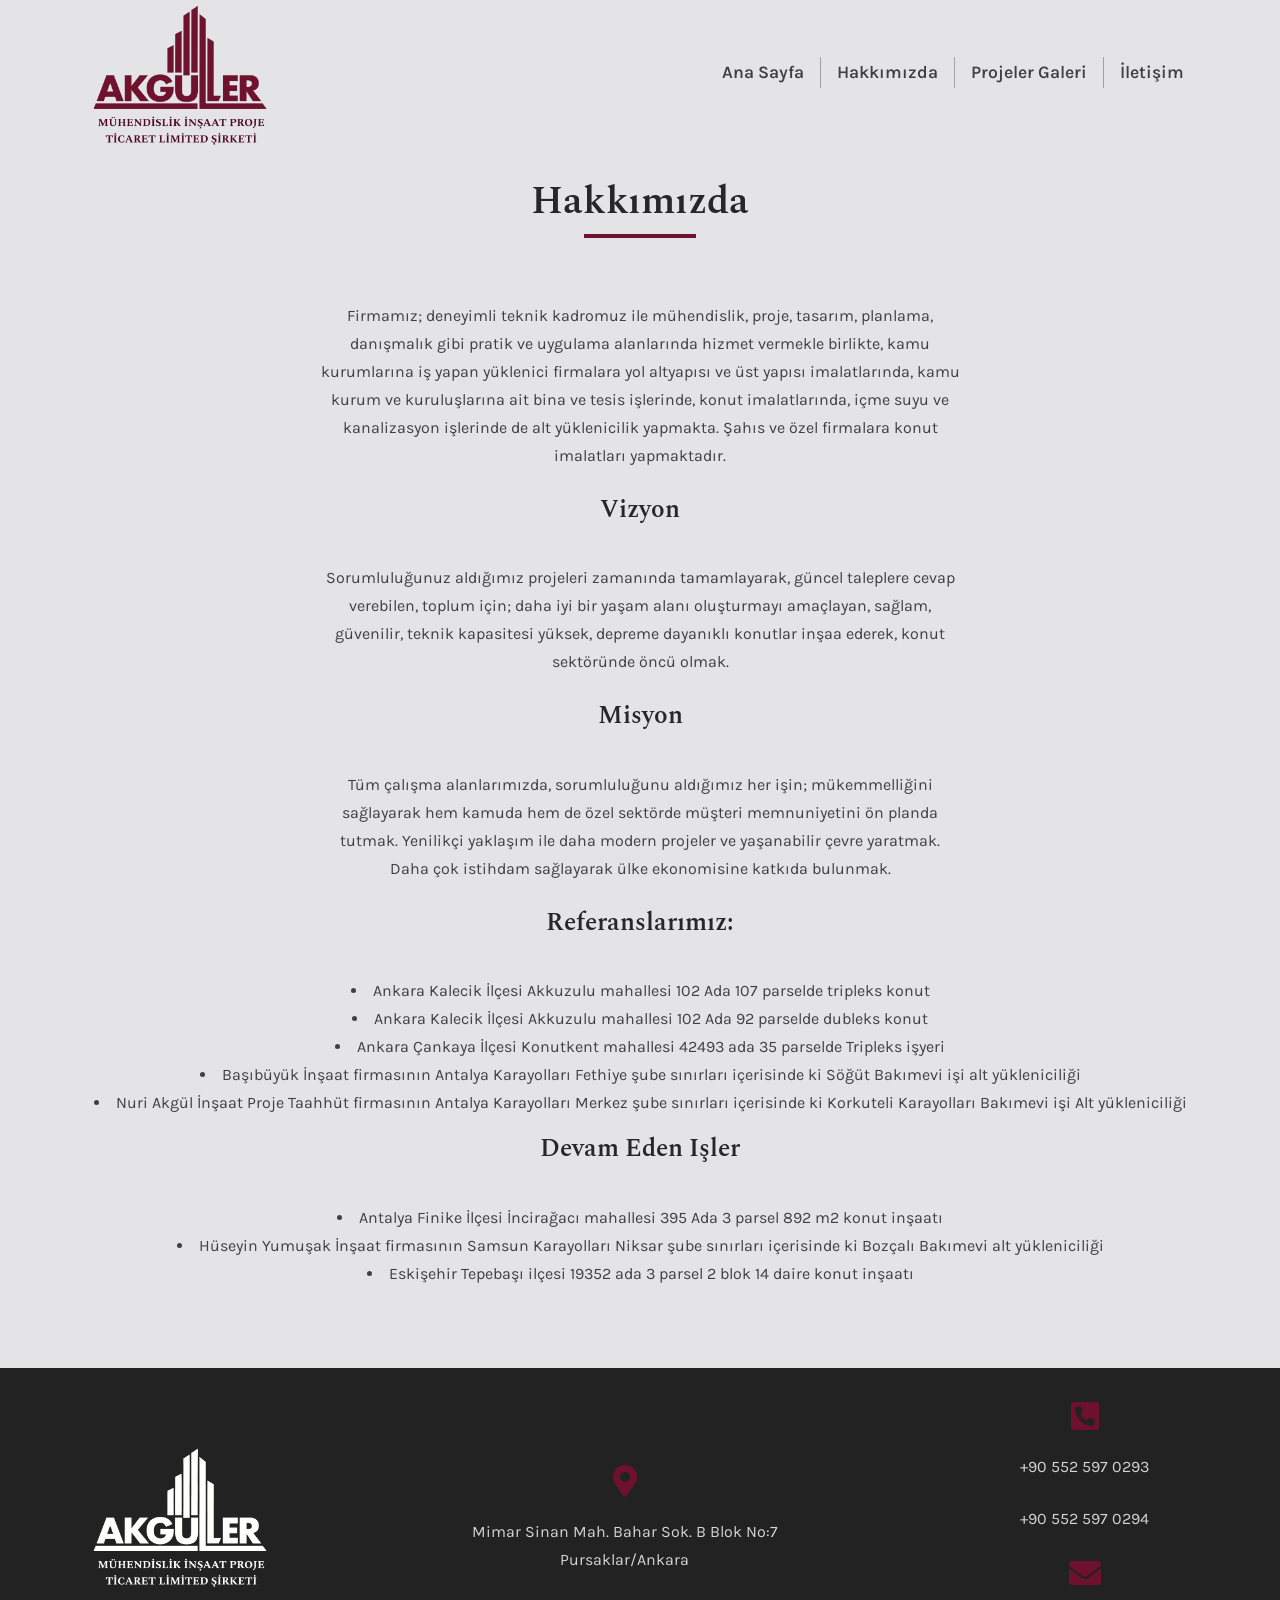
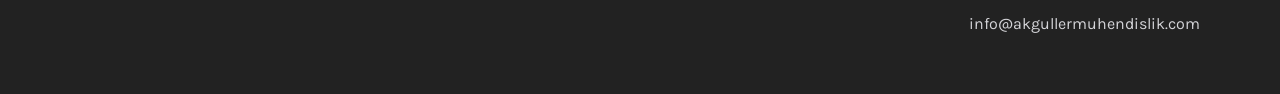
==== hakkimizda.html @ 1946876a "Initial commit" ====
<!doctype html>
<html lang="tr">
  <head>
    <meta charset="UTF-8" />
    <meta http-equiv="X-UA-Compatible" content="IE=edge" />
    <meta name="viewport" content="width=device-width, initial-scale=1.0" />
    <meta name="description" content="Hakkımızda" />
    <title>Hakkımızda || Akgüller Mühendislik</title>
    <!-- favicon -->
    <link rel="shortcut icon" href="./assets/favicon.ico" type="image/x-icon" />
    <!-- normalize -->
    <link rel="stylesheet" href="./css/normalize.css" />
    <!-- font-awesome -->
    <link
      rel="stylesheet"
      href="https://cdnjs.cloudflare.com/ajax/libs/font-awesome/5.14.0/css/all.min.css"
    />
    <!-- main css -->
    <link rel="stylesheet" href="./css/main.css" />
  </head>

  <body>
    <!-- navbar -->
    <nav class="navbar">
      <div class="nav-center">
        <div class="nav-header">
          <a href="index.html" class="nav-logo">
            <img src="./assets/logo.png" alt="akgüller mühendislik" />
          </a>
          <button class="btn nav-btn">
            <i class="fas fa-align-justify"></i>
          </button>
        </div>
        <div class="nav-links">
          <a class="nav-link" href="index.html">Ana Sayfa</a>
          <a class="nav-link" href="hakkimizda.html">Hakkımızda</a>
          <a class="nav-link" href="projeler-galeri.html">Projeler Galeri</a>
          <a class="nav-link" href="iletisim.html">İletişim</a>
        </div>
      </div>
    </nav>
    <!-- end of navbar -->

    <!-- page -->
    <main class="page">
      <h2 class="title">Hakkımızda</h2>
      <div class="title-underline"></div>
      <article class="about">
        <p>
          Firmamız; deneyimli teknik kadromuz ile mühendislik, proje, tasarım,
          planlama, danışmalık gibi pratik ve uygulama alanlarında hizmet
          vermekle birlikte, kamu kurumlarına iş yapan yüklenici firmalara yol
          altyapısı ve üst yapısı imalatlarında, kamu kurum ve kuruluşlarına ait
          bina ve tesis işlerinde, konut imalatlarında, içme suyu ve
          kanalizasyon işlerinde de alt yüklenicilik yapmakta. Şahıs ve özel
          firmalara konut imalatları yapmaktadır.
        </p>

        <h4>Vizyon</h4>

        <p>
          Sorumluluğunuz aldığımız projeleri zamanında tamamlayarak, güncel
          taleplere cevap verebilen, toplum için; daha iyi bir yaşam alanı
          oluşturmayı amaçlayan, sağlam, güvenilir, teknik kapasitesi yüksek,
          depreme dayanıklı konutlar inşaa ederek, konut sektöründe öncü olmak.
        </p>

        <h4>Misyon</h4>

        <p>
          Tüm çalışma alanlarımızda, sorumluluğunu aldığımız her işin;
          mükemmelliğini sağlayarak hem kamuda hem de özel sektörde müşteri
          memnuniyetini ön planda tutmak. Yenilikçi yaklaşım ile daha modern
          projeler ve yaşanabilir çevre yaratmak. Daha çok istihdam sağlayarak
          ülke ekonomisine katkıda bulunmak.
        </p>

        <h4>Referanslarımız:</h4>

        <ul>
          <li>
            Ankara Kalecik İlçesi Akkuzulu mahallesi 102 Ada 107 parselde
            tripleks konut
          </li>
          <li>
            Ankara Kalecik İlçesi Akkuzulu mahallesi 102 Ada 92 parselde dubleks
            konut
          </li>
          <li>
            Ankara Çankaya İlçesi Konutkent mahallesi 42493 ada 35 parselde
            Tripleks işyeri
          </li>
          <li>
            Başıbüyük İnşaat firmasının Antalya Karayolları Fethiye şube
            sınırları içerisinde ki Söğüt Bakımevi işi alt yükleniciliği
          </li>
          <li>
            Nuri Akgül İnşaat Proje Taahhüt firmasının Antalya Karayolları
            Merkez şube sınırları içerisinde ki Korkuteli Karayolları Bakımevi
            işi Alt yükleniciliği
          </li>
        </ul>

        <h4>Devam eden işler</h4>

        <ul>
          <li>
            Antalya Finike İlçesi İncirağacı mahallesi 395 Ada 3 parsel 892 m2
            konut inşaatı
          </li>
          <li>
            Hüseyin Yumuşak İnşaat firmasının Samsun Karayolları Niksar şube
            sınırları içerisinde ki Bozçalı Bakımevi alt yükleniciliği
          </li>
          <li>
            Eskişehir Tepebaşı ilçesi 19352 ada 3 parsel 2 blok 14 daire konut
            inşaatı
          </li>
        </ul>
      </article>
    </main>
    <!-- end of page -->

    <!-- footer -->
    <footer class="page-footer">
      <div class="footer-container">
        <img src="assets/footer-logo.png" class="footer-logo" alt="logo" />
        <div class="adress">
          <i class="fas fa-map-marker-alt"></i>
          <p>Mimar Sinan Mah. Bahar Sok. B Blok No:7 Pursaklar/Ankara</p>
        </div>

        <div class="contact">
          <i class="fas fa-phone-square-alt"></i>
          <p>+90 552 597 0293</p>
          <p>+90 552 597 0294</p>
          <i class="fas fa-envelope"></i>
          <p>info@akgullermuhendislik.com</p>
        </div>
      </div>
    </footer>
    <!-- end of footer -->
    <script src="./js/app.js"></script>
  </body>
</html>
---- css/main.css ----
/* Fonts */

@import url('https://fonts.googleapis.com/css2?family=Jua&display=swap');
@import url('https://fonts.googleapis.com/css?family=Karla:400|Spectral:400');

*,
::after,
::before {
    box-sizing: border-box;
}

html {
    font-size: 100%;
}

:root {
    /* Colors */
    --primary-100: #e2cfd5;
    --primary-200: #c5a0ab;
    --primary-300: #a87082;
    --primary-400: #8b4158;
    --primary-500: #6e112e;
    --primary-600: #580e25;
    --primary-700: #420a1c;
    --primary-800: #2c0712;
    --primary-900: #160309;

    --grey-50: #FAFAFA;
    --grey-100: #F4F4F5;
    --grey-200: #E4E4E7;
    --grey-300: #D4D4D8;
    --grey-400: #A1A1AA;
    --grey-500: #71717A;
    --grey-600: #52525B;
    --grey-700: #3F3F46;
    --grey-800: #27272A;
    --grey-900: #18181B;

    --black: #222;
    --white: #fff;

    /* Fonts */
    --headingFont: 'Spectral', serif;
    --bodyFont: 'Karla', sans-serif;
    --smallText: 0.7em;

    /* Rest of the vars */
    --backgroundColor: var(--grey-200);
    --textColor: var(--grey-700);
    --headerColor: var(--grey-800);
    --btnColor: var(--primary-500);
    --btnTxt: var(--white);
    --borderRadius: 0.25rem;
    --letter-spacing: 1px;
    --transition: 0.3s ease-in-out all;
    --max-width: 1120px;
    --fixed-width: 600px;

    /* Box Shadow */
    --shadow-1: 0 1px 3px 0 rgba(0, 0, 0, 0.1), 0 1px 2px 0 rgba(0, 0, 0, 0.06);
    --shadow-2: 0 4px 6px -1px rgba(0, 0, 0, 0.1), 0 2px 4px -1px rgba(0, 0, 0, 0.06);
    --shadow-3: 0 10px 15px -3px rgba(0, 0, 0, 0.1), 0 4px 6px -2px rgba(0, 0, 0, 0.05);
    --shadow-4: 0 20px 25px -5px rgba(0, 0, 0, 0.1), 0 10px 10px -5px rgba(0, 0, 0, 0.04);
    --shadow-5: 0 25px 50px -12px rgba(0, 0, 0, 0.25);
}

body {
    background: var(--backgroundColor);
    font-family: var(--bodyFont);
    font-weight: 400;
    line-height: 1.75;
    color: var(--textColor);
}

p {
    margin-bottom: 1.5rem;
    max-width: 40em;
}

h1,
h2,
h3,
h4,
h5 {
    margin: 0;
    margin-bottom: 1.38rem;
    font-family: var(--headingFont);
    font-weight: 600;
    line-height: 1.3;
    text-transform: capitalize;
    color: var(--headerColor);
}

h1 {
    margin-top: 0;
    font-size: 3.7rem;
}

h2 {
    font-size: 2.441rem;
}

h3 {
    font-size: 1.953rem;
}

h4 {
    font-size: 1.563rem;
}

h5 {
    font-size: 1.25rem;
}

small,
.text-small {
    font-size: var(--smallText);
}

a {
    text-decoration: none;
}

ul {
    list-style-type: none;
    padding: 0;
}

ol {
    padding: 0;
}

.container {
    width: 50vw;
    border: 5px solid var(--primary-500);
    border-radius: var(--borderRadius);
    max-width: var(--max-width);
}

.img {
    width: 100%;
    display: block;
    object-fit: cover;
}

/* Buttons */

.btn {
    cursor: pointer;
    color: var(--btnTxt);
    background: var(--btnColor);
    border: transparent;
    border-radius: var(--borderRadius);
    letter-spacing: var(--letter-spacing);
    padding: 0.375rem 0.75rem;
    box-shadow: var(--shadow-1);
    transition: var(--transition);
    text-transform: capitalize;
    display: inline-block;
}

.btn:hover {
    background: var(--primary-700);
    box-shadow: var(--shadow-3);
}

.btn-hipster {
    color: var(--primary-500);
    background: var(--primary-200);
}


/* Title */

.title {
    text-align: center;
}

.title-underline {
    background: var(--primary-500);
    width: 7rem;
    height: 0.25rem;
    margin: 0 auto;
    margin-top: -1rem;
    margin-bottom: 3rem;
}

/*
=============== 
Navbar
===============
*/

.navbar {
    display: flex;
    justify-content: center;
    align-items: center;

}

.nav-center {
    width: 90vw;
    max-width: var(--max-width);
}

.nav-header {
    height: 134px;
    display: flex;
    justify-content: space-between;
    align-items: center;
}

.nav-logo {
    display: flex;
    align-items: center;
    height: 100%;
}

.nav-header img {
    width: 200px;
    height: 100%;
}

.nav-btn {
    padding: 0.5rem 0.75rem;
}

.nav-btn i {
    font-size: 1.25rem;
    margin: 0;
}

.nav-links {
    display: flex;
    flex-direction: column;
    height: 0;
    overflow: hidden;
    transition: var(--transition);
}

.show-links {
    height: 320px;
}

.nav-link {
    display: block;
    color: var(--textColor);
    text-align: center;
    padding: 1rem 0;
    text-transform: capitalize;
    letter-spacing: var(--letterSpacing);
    transition: var(--transition);
    border-bottom: 2px solid var(--grey-600);
    color: var(--textColor);
    font-size: 1.1rem;
    font-weight: 600;
}

.nav-link:hover {
    color: var(--primary-500);
}

@media screen and (min-width:992px) {
    .nav-btn {
        display: none;
    }

    .navbar {
        height: auto;
    }

    .nav-center {
        display: flex;
        align-items: center;
        justify-content: space-between;
    }

    .nav-header {
        height: auto;
    }

    .nav-links {
        flex-direction: row;
        height: auto;
        /* border: 2px solid var(--grey-500); */
        border-radius: 25px;
    }

    .nav-link {
        padding: 0 1rem;
        border-bottom: none;
        margin: .5rem 0;

    }

    .nav-link:not(.nav-link:nth-last-child(1)) {
        border-right: 1px solid var(--grey-400);
    }


}

/*
=============== 
Page
===============
*/
.page {
    width: 90vw;
    max-width: var(--max-width);
    margin: 0 auto;
    padding-top: 2rem;
    min-height: calc(100vh - 10rem);
    margin-bottom: 4rem;
}

/*
=============== 
Slider
===============
*/

.slider-container {
    display: flex;
    align-items: center;
    justify-content: space-between;
    width: 90vw;
    max-width: var(--max-width);
    margin: 2rem auto;
    height: 300px;
    background: url(../assets/slide/1.jpg) center/cover no-repeat;
    border-radius: var(--borderRadius);
}

.next-prev {
    color: var(--white);
    background: var(--grey-900);
    font-size: 1.8rem;
    padding: 0.4rem;
    border-radius: var(--borderRadius);
    opacity: 0.6;
    cursor: pointer;
    transition: var(--transition);
}

.next-prev:hover {
    background: var(--primary-500);
    opacity: .8;
}

.dots {
    align-self: flex-end;
    width: auto;
    height: 1rem;
    display: flex;
    gap: 0.75rem;
    margin-bottom: 0.5rem;
}

.dot {
    cursor: pointer;
    display: block;
    background: var(--grey-800);
    opacity: 0.6;
    width: 1rem;
    height: 1rem;
    border-radius: 50%;
    transition: var(--transition);
}

.dot:hover {
    opacity: 0.9;
}

.active-dot {
    background: var(--primary-500);
    opacity: 1;
}

.next {
    border-top-left-radius: 0;
    border-bottom-left-radius: 0;
}

.prev {
    border-top-right-radius: 0;
    border-bottom-right-radius: 0;
}

@media screen and (min-width:992px) {
    .slider-container {
        height: 600px;
    }
}

/*
=============== 
Header
===============
*/

.page-header {
    width: 90vw;
    max-width: var(--max-width);
    display: flex;
    flex-direction: column;
    justify-content: center;
    align-items: center;
    text-align: center;
    padding: 4rem 0;
}

.header-text {
    font-size: 1.2rem;
}

/*
=============== 
Projects
===============
*/
.projects-container {
    text-align: center;
    margin-bottom: 6rem;
}

.projects-container h3 {
    margin-bottom: 4rem;
}

.projects-list,
.project-gallery {
    display: grid;
    gap: 4rem 1.5rem;
    width: 90vw;
    max-width: var(--max-width);
}

.project,
.photo-container {
    position: relative;
    border-radius: var(--borderRadius);
    height: 320px;

}

.project-img {
    border-radius: var(--borderRadius);
    height: 100%;
}

.card {
    border-radius: var(--borderRadius);
    position: absolute;
    width: 100%;
    height: 100%;
    top: 0;
    left: 0;
    background: rgba(0, 0, 0, 0.5);
    display: flex;
    flex-direction: column;
    justify-content: space-around;
    align-items: center;
    transition: var(--transition);
}

.card h5 {
    color: var(--white);
    transition: var(--transition);
}

.card-btn {
    position: relative;
    padding-right: 1.2rem;
    border: 1px solid var(--white);
    background: transparent;
    color: var(--white);
    border-radius: 25px;
    transition: var(--transition);
}

.card-btn::after {
    content: ">";
    font-family: "Jua";
    font-size: .8rem;
    position: absolute;
    right: 7px;
    bottom: 7px;
    transition: .3s ease-in-out right;
}

.card-btn:hover {
    background: var(--white);
    color: var(--black);
    box-shadow: var(--shadow-4);
    padding-right: 1.6rem;
}

.card-btn:hover.card-btn::after {
    right: 4px;
}

@media screen and (min-width:572px) {

    .projects-list,
    .project-gallery {
        grid-template-columns: 1fr 1fr;
    }

    .project,
    .photo-container {
        position: relative;
        border-radius: var(--borderRadius);


    }
}

@media screen and (min-width:992px) {

    .projects-list,
    .project-gallery {
        grid-template-columns: 1fr 1fr 1fr;
    }

    .project,
    .photo-container {
        height: 500px;

    }

    .card {
        width: 0;
        right: 100%;
        opacity: 0;
    }

    .project:hover .card {
        width: 100%;
        right: 0;
        opacity: 1;
    }

}

/*
=============== 
Footer
===============
*/

.page-footer {
    height: auto;
    background: var(--black);
}

.footer-container {
    width: 90vw;
    max-width: var(--max-width);
    text-align: center;
    display: flex;
    flex-direction: column;
    justify-content: center;
    align-items: center;
    margin: 0 auto;
    padding: 2rem 0;
}

.page-footer p {
    color: var(--grey-300);
}

.page-footer i {
    font-size: 2rem;
    color: var(--primary-500);
}

.footer-logo {
    width: 200px;
    margin-bottom: 2rem;
}

.contact p a {
    color: inherit;
}

.contact-info p a {
    color: inherit;
}

@media screen and (min-width:992px) {
    .footer-container {
        flex-direction: row;
        gap: 8.5rem;
    }
}

/*
=============== 
About
===============
*/

.about {
    display: flex;
    flex-direction: column;
    justify-content: center;
    align-items: center;
    text-align: center;
}

.about ul li {
    list-style-type: disc;
    list-style-position: inside;
}

/*
=============== 
Contact
===============
*/

.contact-page {
    display: flex;
    flex-direction: column;
    justify-content: center;
    align-items: center;
    text-align: center;
    gap: 4rem;
}

.contact-page iframe {
    height: 450px;
    width: 500px;
    max-width: 90vw;
}


@media screen and (min-width:992px) {
    .contact-page {
        flex-direction: row;
        justify-content: space-between;
    }
}

/*
=============== 
Projects Page
===============
*/

.tabs {
    display: flex;
    justify-content: space-evenly;
    margin-bottom: 4rem;
}

.tabs h4 {
    padding: 1rem 0;
    margin: 0;
    width: 50%;
    text-align: center;
    cursor: pointer;
    transition: var(--transition);
    border: 2px solid var(--black);
}

.tabs h4:nth-child(1) {
    border-right: 1px solid var(--black);
}

.tabs h4:nth-child(2) {
    border-left: 1px solid var(--black);
}

.tabs h4:hover {
    background-color: var(--primary-500);
    color: var(--grey-100);
    border: 2px solid var(--primary-500);
}

.active-title {
    background-color: var(--black);
    color: var(--grey-100);
}

.tab {
    display: none;
    text-transform: uppercase;
}

.active-tab {
    display: grid;
    gap: 3rem 2rem;
}

.project-card h5 {
    text-decoration: underline;
}

.tab a {
    display: inline-block;
    padding: 2rem 1rem;
    box-shadow: var(--shadow-3);
}

.tab a {
    color: inherit;
}

@media screen and (min-width:572px) {
    .active-tab {
        grid-template-columns: 1fr 1fr;
    }
}

@media screen and (min-width:992px) {
    .active-tab {
        grid-template-columns: 1fr 1fr 1fr;
    }
}

/*
=============== 
Project Gallery
===============
*/

.overlay {
    border-radius: var(--borderRadius);
    background: rgba(0, 0, 0, 0.5);
    position: absolute;
    width: 100%;
    height: 100%;
    bottom: 0;
    left: 0;
    right: 0;
    display: flex;
    opacity: 0;
    justify-content: center;
    align-items: center;
    transition: .3s ease-in-out all;
}

.photo-container:hover .overlay {
    opacity: 1;
}

.icon {
    color: var(--primary-500);
    font-size: 2rem;
    cursor: pointer;
    display: flex;
    justify-content: center;
    align-items: center;
    width: 100%;
    height: 100%;

}

.modal {
    display: none;
}

.opened-modal {
    width: 100%;
    height: 100%;
    background-color: rgba(0, 0, 0, 0.9);
    position: fixed;
    top: 0;
    bottom: 0;
    display: flex;
    justify-content: center;
    overflow: auto;
    align-items: center;
}

.opened-modal i {
    position: absolute;
    top: 1rem;
    right: 1rem;
    font-size: 3rem;
    color: var(--white);
    cursor: pointer;
}

.modal-img {
    max-width: 90vw;
    max-height: 90vh;
}
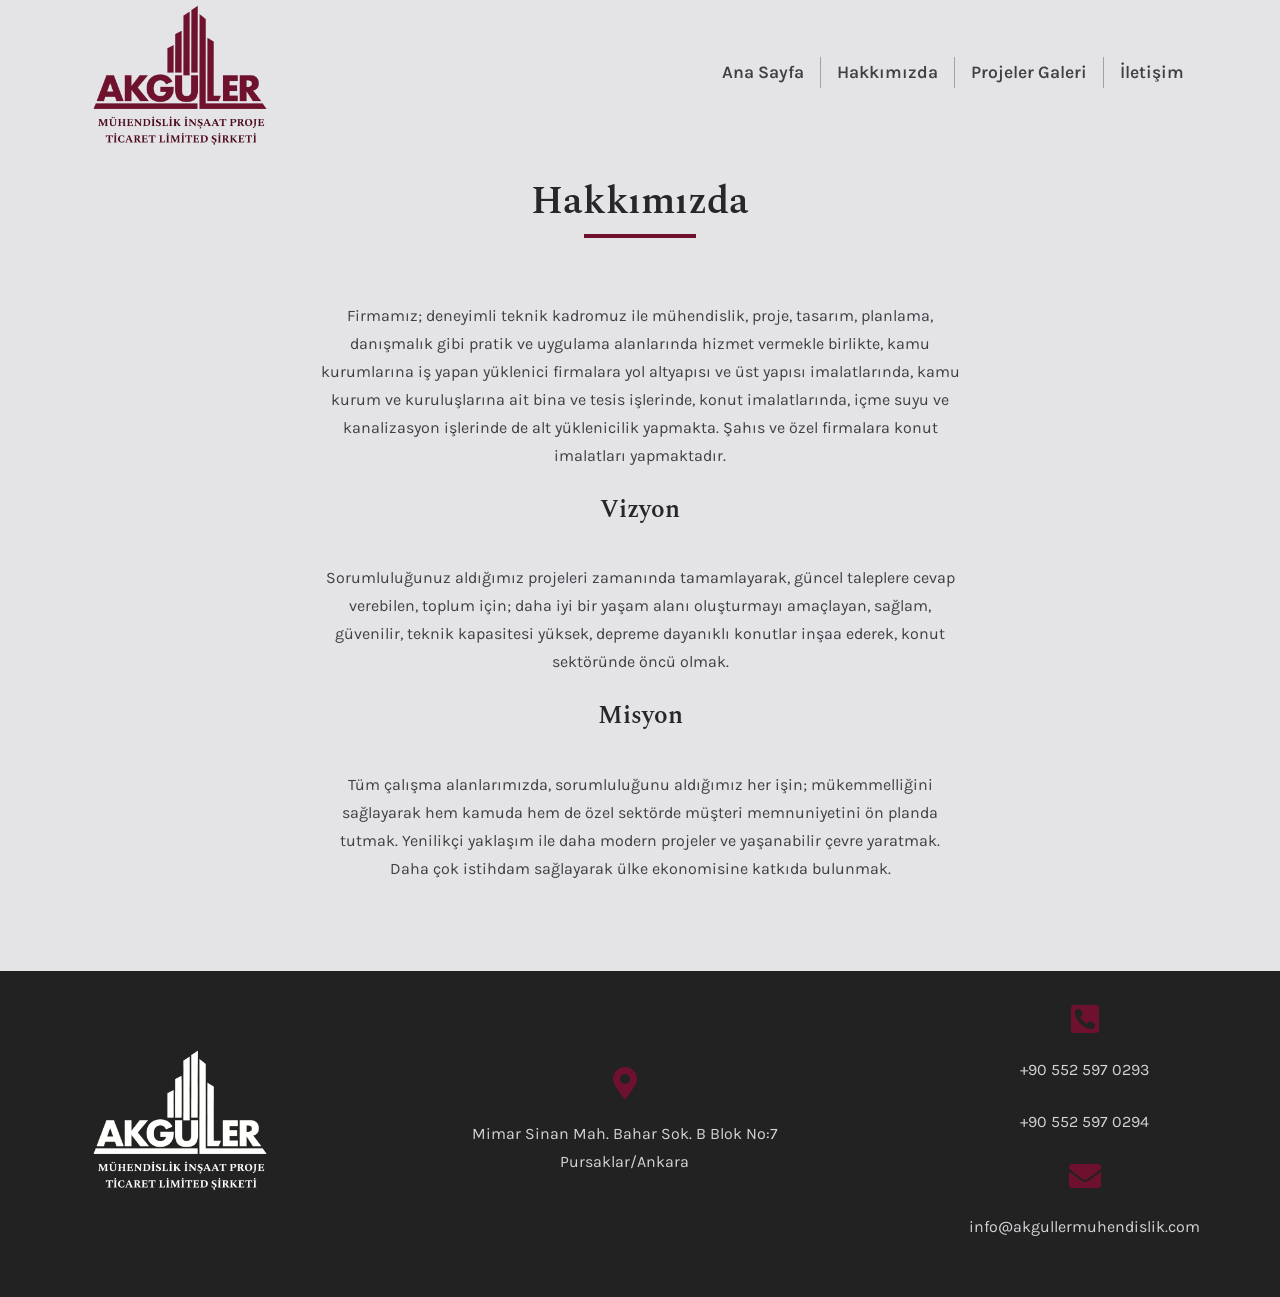
==== commit cfda3f5c: "Update about page" ====
--- a/hakkimizda.html
+++ b/hakkimizda.html
@@ -74,49 +74,6 @@
           projeler ve yaşanabilir çevre yaratmak. Daha çok istihdam sağlayarak
           ülke ekonomisine katkıda bulunmak.
         </p>
-
-        <h4>Referanslarımız:</h4>
-
-        <ul>
-          <li>
-            Ankara Kalecik İlçesi Akkuzulu mahallesi 102 Ada 107 parselde
-            tripleks konut
-          </li>
-          <li>
-            Ankara Kalecik İlçesi Akkuzulu mahallesi 102 Ada 92 parselde dubleks
-            konut
-          </li>
-          <li>
-            Ankara Çankaya İlçesi Konutkent mahallesi 42493 ada 35 parselde
-            Tripleks işyeri
-          </li>
-          <li>
-            Başıbüyük İnşaat firmasının Antalya Karayolları Fethiye şube
-            sınırları içerisinde ki Söğüt Bakımevi işi alt yükleniciliği
-          </li>
-          <li>
-            Nuri Akgül İnşaat Proje Taahhüt firmasının Antalya Karayolları
-            Merkez şube sınırları içerisinde ki Korkuteli Karayolları Bakımevi
-            işi Alt yükleniciliği
-          </li>
-        </ul>
-
-        <h4>Devam eden işler</h4>
-
-        <ul>
-          <li>
-            Antalya Finike İlçesi İncirağacı mahallesi 395 Ada 3 parsel 892 m2
-            konut inşaatı
-          </li>
-          <li>
-            Hüseyin Yumuşak İnşaat firmasının Samsun Karayolları Niksar şube
-            sınırları içerisinde ki Bozçalı Bakımevi alt yükleniciliği
-          </li>
-          <li>
-            Eskişehir Tepebaşı ilçesi 19352 ada 3 parsel 2 blok 14 daire konut
-            inşaatı
-          </li>
-        </ul>
       </article>
     </main>
     <!-- end of page -->
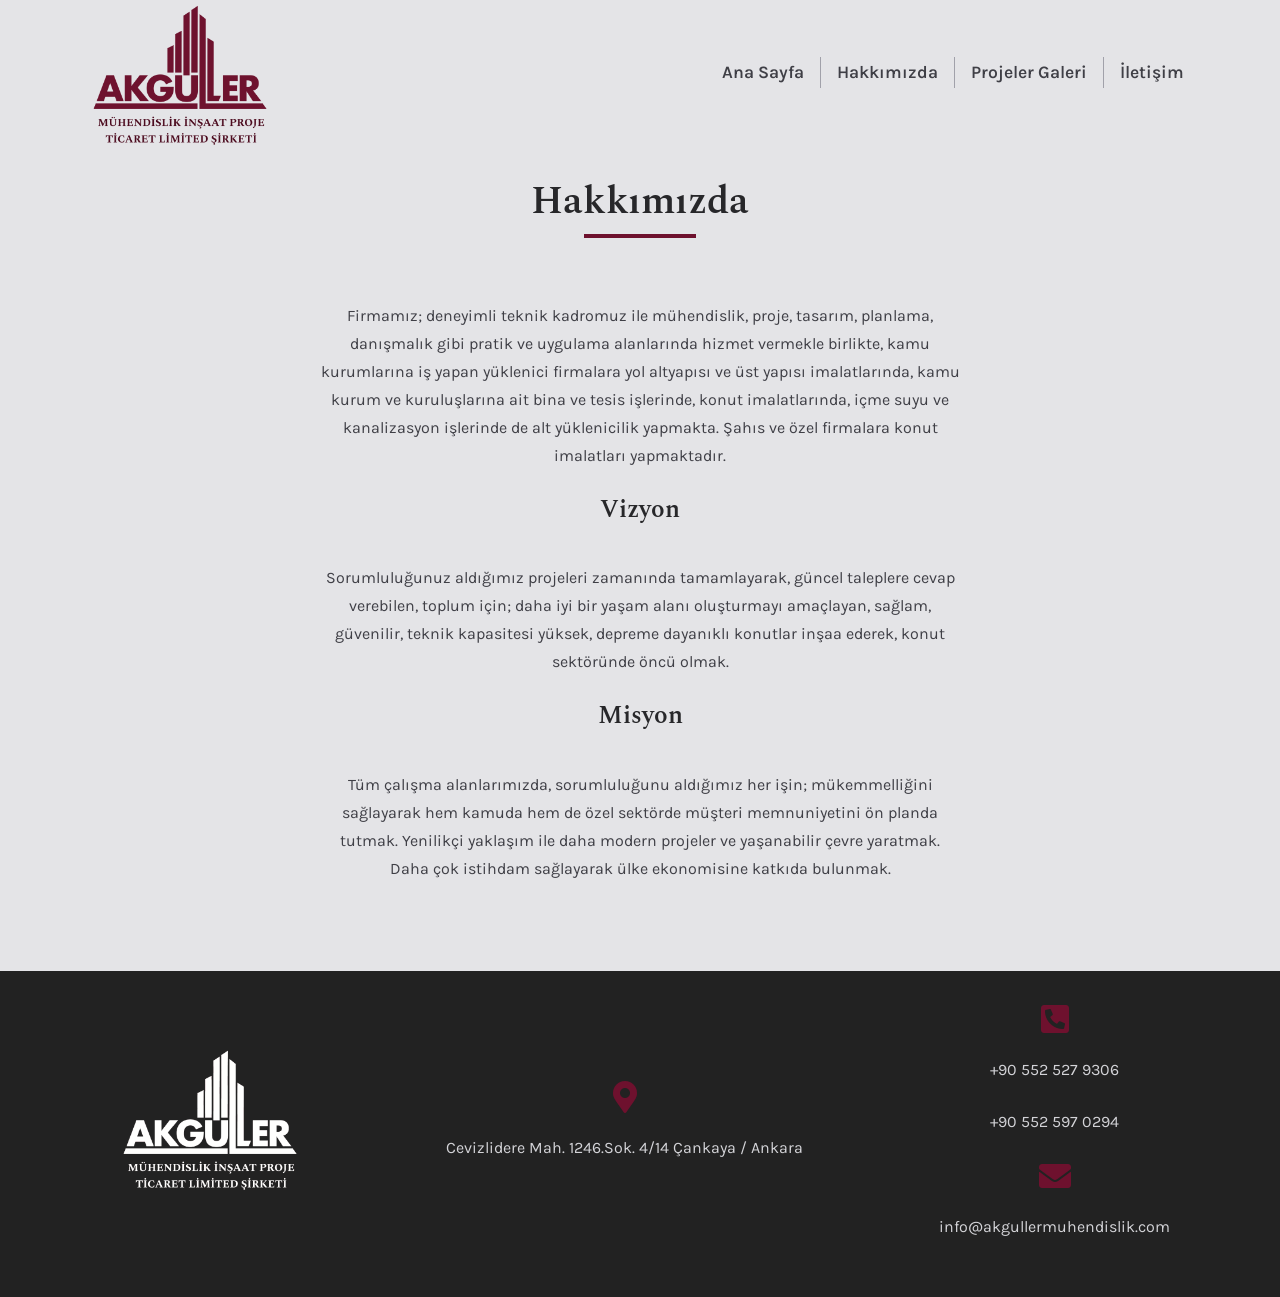
==== commit 09e4bb57: "Delete unused pages and update address and phones" ====
--- a/hakkimizda.html
+++ b/hakkimizda.html
@@ -84,18 +84,19 @@
         <img src="assets/footer-logo.png" class="footer-logo" alt="logo" />
         <div class="adress">
           <i class="fas fa-map-marker-alt"></i>
-          <p>Mimar Sinan Mah. Bahar Sok. B Blok No:7 Pursaklar/Ankara</p>
+          <p>Cevizlidere Mah. 1246.Sok. 4/14 Çankaya / Ankara</p>
         </div>
 
         <div class="contact">
           <i class="fas fa-phone-square-alt"></i>
-          <p>+90 552 597 0293</p>
+          <p>+90 552 527 9306</p>
           <p>+90 552 597 0294</p>
           <i class="fas fa-envelope"></i>
           <p>info@akgullermuhendislik.com</p>
         </div>
       </div>
     </footer>
+
     <!-- end of footer -->
     <script src="./js/app.js"></script>
   </body>
